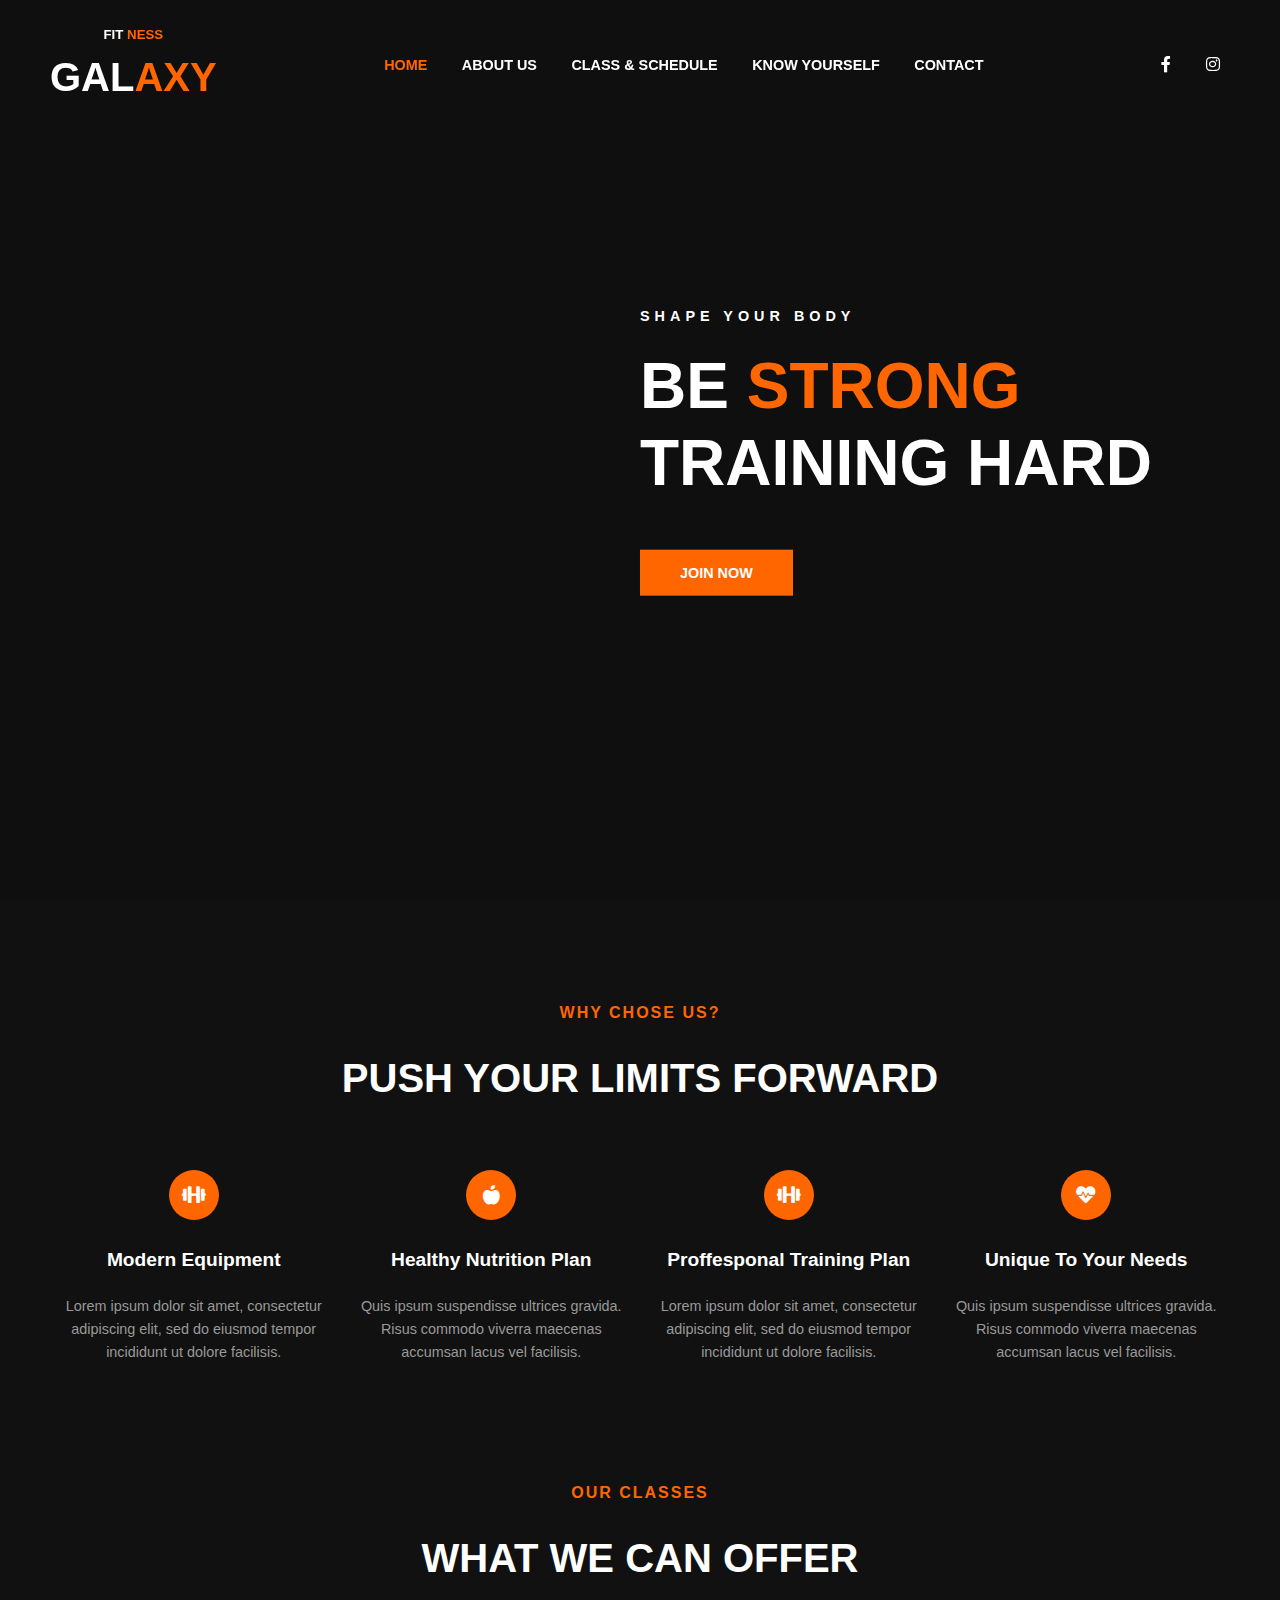
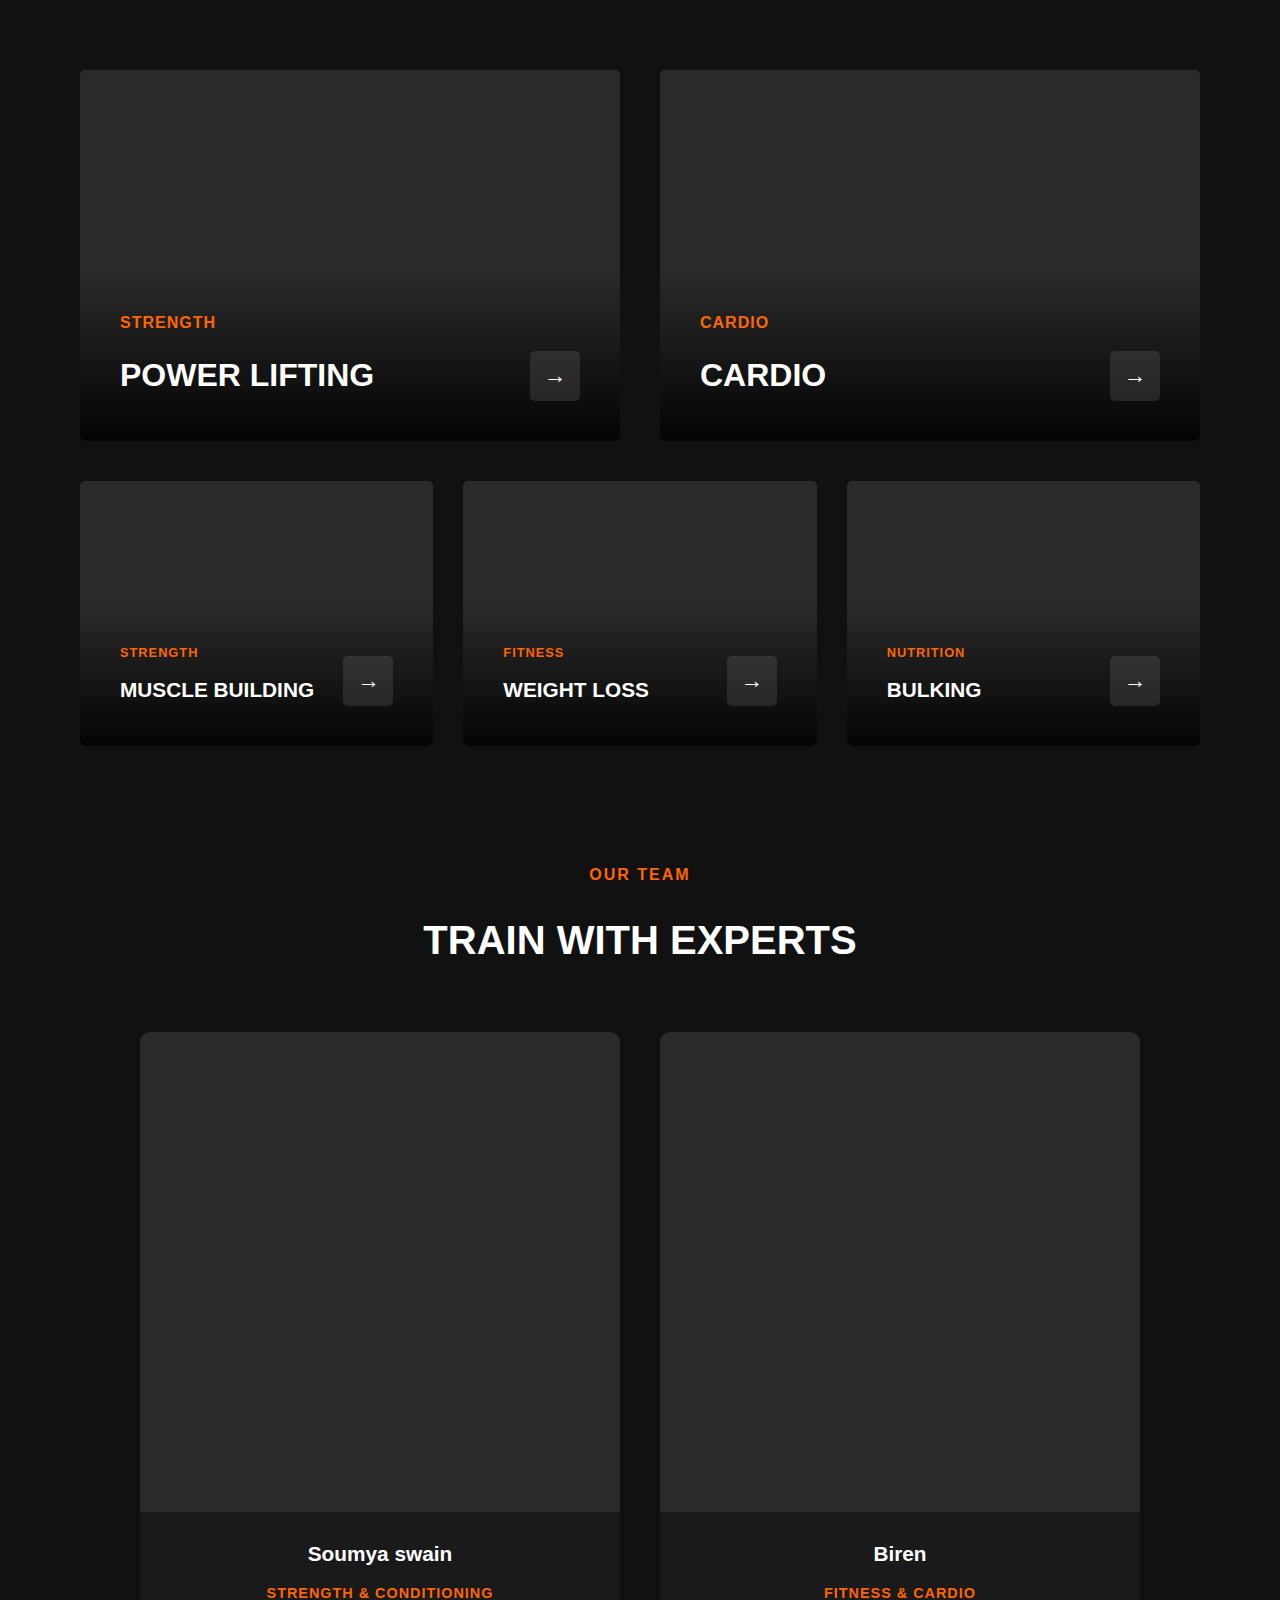
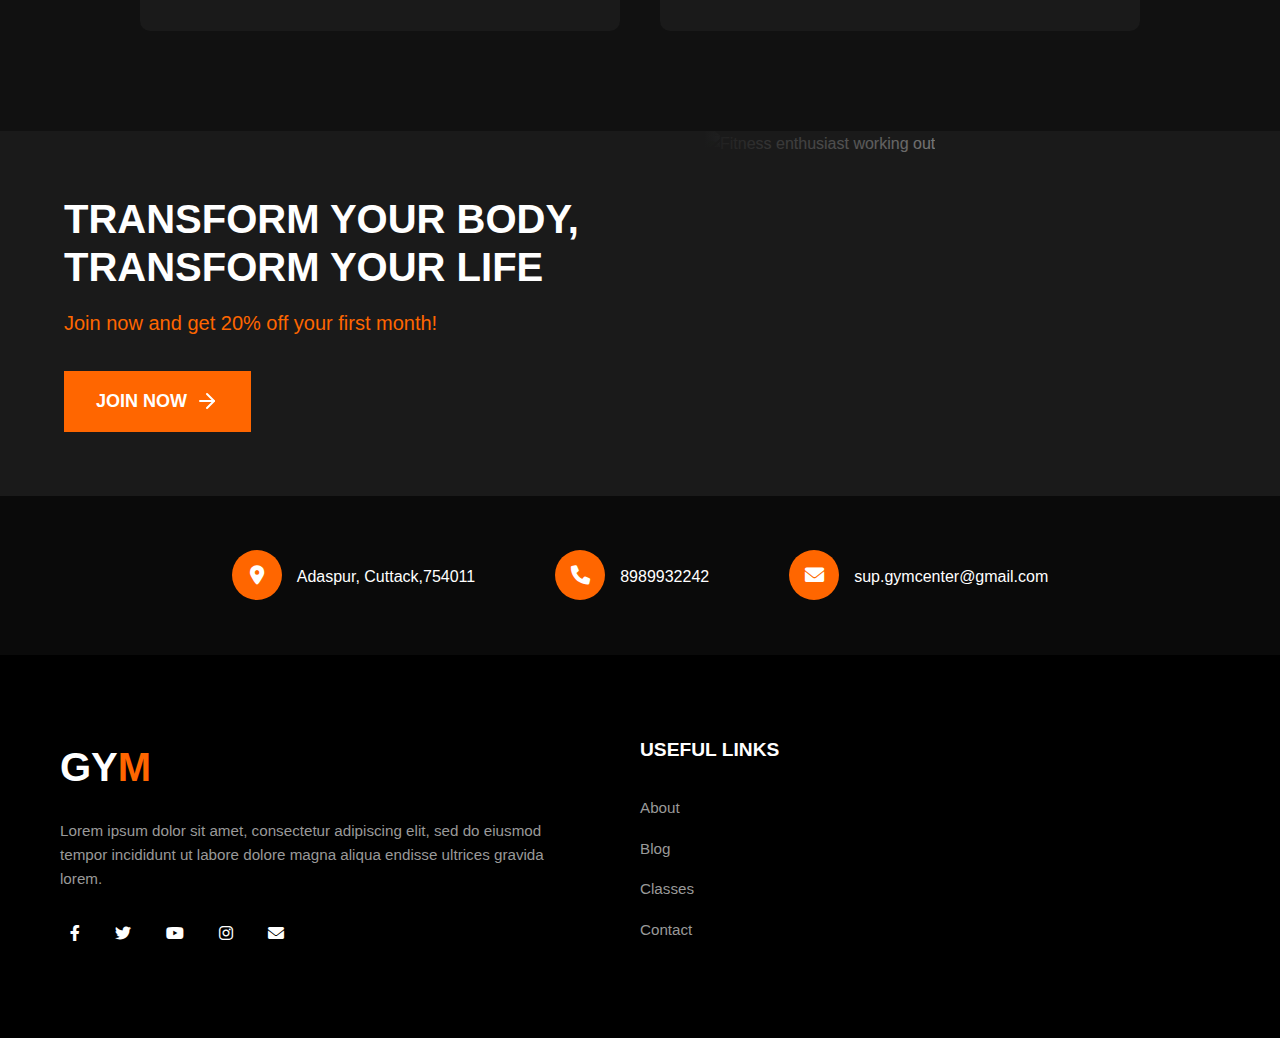
==== index.html @ 1739a52f "initial" ====
<!DOCTYPE html>
<html lang="en">

<head>
    <meta charset="UTF-8">
    <meta name="viewport" content="width=device-width, initial-scale=1.0">
    <title>Fitness Galaxy</title>
    <link rel="stylesheet" href="styles.css">
    <link rel="stylesheet" href="responsive.css">
    <link rel="stylesheet" href="https://cdnjs.cloudflare.com/ajax/libs/font-awesome/6.0.0/css/all.min.css">
</head>

<body>

    <nav class="navbar">
        <div class="logo">
            <h5 style="text-align: center;">FIT <span>NESS</span></h5>
            <h1>GAL<span>AXY</span></h1>
        </div>
        <div class="nav-links">
            <a href="./" class="active">HOME</a>
            <a href="./about.html">ABOUT US</a>
            <a href="./classes.html">
                CLASS & SCHEDULE</a>
            <a href="./know_yourself.html">KNOW YOURSELF</a>
            <a href="./contact.html">CONTACT</a>
        </div>
        <div class="social-links">
            <a href="#"><i class="fab fa-facebook-f"></i></a>
            <!-- <a href="#"><i class="fab fa-twitter"></i></a>
            <a href="#"><i class="fab fa-youtube"></i></a> -->
            <a href="#"><i class="fab fa-instagram"></i></a>
        </div>
        <div class="menu-btn">
            <i class="fas fa-bars"></i>
        </div>
    </nav>

    <div class="hero-slider">
        <div class="slide">
            <div class="slide-image" style="background-image: url('./images/hero-1.jpg')"></div>
            <div class="content">
                <h2>SHAPE YOUR BODY</h2>
                <h1>BE <span>STRONG</span></h1>
                <h1>TRAINING HARD</h1>
                <button class="cta-btn" style="margin-top:3rem ;"> <a href="contact.html"
                        style="text-decoration: none;color: white;">JOIN
                        NOW</a></button>
            </div>
        </div>
        <div class="slide">
            <div class="slide-image" style="background-image: url('./images/hero-2.jpg')"></div>
            <div class="content">
                <h2>SHAPE YOUR BODY</h2>
                <h1>BE <span>STRONG</span></h1>
                <h1>TRAINING HARD</h1>
                <button class="cta-btn" style="margin-top:3rem ;"> <a href="contact.html"
                        style="text-decoration: none;color: white;">JOIN
                        NOW</a></button>
            </div>
        </div>
        <!-- <button class="slider-btn prev"><i class="fas fa-chevron-left"></i></button>
        <button class="slider-btn next"><i class="fas fa-chevron-right"></i></button> -->
    </div>


    <section class="features">
        <div class="container">
            <h3>WHY CHOSE US?</h3>
            <h2>PUSH YOUR LIMITS FORWARD</h2>

            <div class="features-grid">
                <div class="feature-item">
                    <div class="icon-circle">
                        <i class="fas fa-dumbbell"></i>
                    </div>
                    <h4>Modern equipment</h4>
                    <p>Lorem ipsum dolor sit amet, consectetur adipiscing elit, sed do eiusmod tempor incididunt ut
                        dolore facilisis.</p>
                </div>

                <div class="feature-item">
                    <div class="icon-circle">
                        <i class="fas fa-apple-alt"></i>
                    </div>
                    <h4>Healthy nutrition plan</h4>
                    <p>Quis ipsum suspendisse ultrices gravida. Risus commodo viverra maecenas accumsan lacus vel
                        facilisis.</p>
                </div>

                <div class="feature-item">
                    <div class="icon-circle">
                        <i class="fas fa-dumbbell"></i>
                    </div>
                    <h4>Proffesponal training plan</h4>
                    <p>Lorem ipsum dolor sit amet, consectetur adipiscing elit, sed do eiusmod tempor incididunt ut
                        dolore facilisis.</p>
                </div>

                <div class="feature-item">
                    <div class="icon-circle">
                        <i class="fas fa-heartbeat"></i>
                    </div>
                    <h4>Unique to your needs</h4>
                    <p>Quis ipsum suspendisse ultrices gravida. Risus commodo viverra maecenas accumsan lacus vel
                        facilisis.</p>
                </div>
            </div>
        </div>
    </section>

    <section class="services">
        <div class="container">
            <h3>OUR CLASSES</h3>
            <h2>WHAT WE CAN OFFER</h2>

            <div class="services-wrapper">
                <!-- Top Row -->
                <div class="top-row">
                    <div class="service-card">
                        <div class="image-placeholder-service service_img1"></div>
                        <div class="card-content">
                            <span class="category">STRENGTH</span>
                            <h4>Power Lifting</h4>
                            <button class="arrow-btn">→</button>
                        </div>
                    </div>

                    <div class="service-card">
                        <div class="image-placeholder-service service_img2"></div>
                        <div class="card-content">
                            <span class="category">CARDIO</span>
                            <h4>Cardio</h4>
                            <button class="arrow-btn">→</button>
                        </div>
                    </div>
                </div>

                <!-- Bottom Row -->
                <div class="bottom-row">
                    <div class="service-card">
                        <div class="image-placeholder-service service_img3"></div>
                        <div class="card-content">
                            <span class="category">STRENGTH</span>
                            <h4>Muscle Building</h4>
                            <button class="arrow-btn">→</button>
                        </div>
                    </div>

                    <div class="service-card">
                        <div class="image-placeholder-service service_img4"></div>
                        <div class="card-content">
                            <span class="category">FITNESS</span>
                            <h4>Weight Loss</h4>
                            <button class="arrow-btn">→</button>
                        </div>
                    </div>

                    <div class="service-card">
                        <div class="image-placeholder-service service_img5"></div>
                        <div class="card-content">
                            <span class="category">NUTRITION</span>
                            <h4>Bulking</h4>
                            <button class="arrow-btn">→</button>
                        </div>
                    </div>
                </div>
            </div>
        </div>
    </section>

    <!-- Add this section after the services section -->
    <section class="trainers">
        <div class="container">
            <div class="section-header">
                <h3>OUR TEAM</h3>
                <h2>TRAIN WITH EXPERTS</h2>
            </div>

            <div class="trainers-grid">
                <div class="trainer-card">
                    <div class="trainer-image">
                        <div class="image-placeholder-trainer trainer-img1"></div>
                        <div class="trainer-overlay">
                            <div class="social-links">
                                <a href="#"><i class="fab fa-instagram"></i></a>
                                <a href="#"><i class="fab fa-facebook"></i></a>
                            </div>
                        </div>
                    </div>
                    <div class="trainer-info">
                        <h4 style="font-size: 1.3rem;">Soumya swain</h4>
                        <span class="specialty">Strength & Conditioning</span>
                    </div>
                </div>

                <div class="trainer-card">
                    <div class="trainer-image">
                        <div class="image-placeholder-trainer trainer-img2"></div>
                        <div class="trainer-overlay">
                            <div class="social-links">
                                <a href="#"><i class="fab fa-instagram"></i></a>
                                <a href="#"><i class="fab fa-facebook"></i></a>
                            </div>
                        </div>
                    </div>
                    <div class="trainer-info">
                        <h4 style="font-size: 1.3rem;">Biren</h4>
                        <span class="specialty">Fitness & Cardio</span>
                    </div>
                </div>
            </div>
        </div>
    </section>

    <section class="gym-join-banner">
        <div class="gym-join-content">
            <h2>TRANSFORM YOUR BODY, TRANSFORM YOUR LIFE</h2>
            <p>Join now and get 20% off your first month!</p>
            <a href="#" class="gym-join-btn">
                JOIN NOW
                <svg xmlns="http://www.w3.org/2000/svg" viewBox="0 0 24 24" fill="none" stroke="currentColor"
                    stroke-width="2" stroke-linecap="round" stroke-linejoin="round">
                    <line x1="5" y1="12" x2="19" y2="12"></line>
                    <polyline points="12 5 19 12 12 19"></polyline>
                </svg>
            </a>
        </div>
        <div class="gym-join-image">
            <img src="/images/Gym_inside.jpg" alt="Fitness enthusiast working out" id="gymJoinImage">
        </div>
    </section>

    <footer id="footer-section"></footer>

    <script src="script.js"></script>
</body>

</html>
---- styles.css ----
:root {
    --primary-color: #ff6600;
    --dark-color: #111111;
    --light-color: #ffffff;
}

* {
    margin: 0;
    padding: 0;
    box-sizing: border-box;
    font-family: 'Arial', sans-serif;
}

body {
    background-color: var(--dark-color);
    color: var(--light-color);

}

html,
body {
    overflow-x: hidden;
    margin: 0;
    padding: 0;
    width: 100%;
}


/* Navbar Styles */
.navbar {
    position: fixed;
    top: 0;
    width: 100%;
    display: flex;
    justify-content: space-between;
    align-items: center;
    padding: 0px 50px;
    background-color: transparent;
    z-index: 1000;
    transition: background-color 0.3s ease;
}

.navbar.scrolled {
    background-color: rgba(0, 0, 0, 0.9);
}


.logo h1 {
    /* margin-top:2rem; */
    font-size: 2.5rem;
    font-weight: 800;
}

.logo h5 {

    margin-top: 1.5rem;

}


.logo span {
    color: var(--primary-color);
}

.nav-links a {
    color: var(--light-color);
    text-decoration: none;
    margin: 0 15px;
    font-size: 0.9rem;
    font-weight: 600;
    transition: color 0.3s ease;
}

.nav-links a:hover,
.nav-links a.active {
    color: var(--primary-color);
}

.social-links a {
    color: var(--light-color);
    margin: 0 10px;
    font-size: 1.2rem;
    transition: color 0.3s ease;
}

.social-links a:hover {
    color: var(--primary-color);
}

.menu-btn {
    display: none;
    font-size: 1.5rem;
    cursor: pointer;
    color: var(--light-color);
}

/* Hero Slider Styles */
.hero-slider {
    height: 100vh;
    position: relative;
    overflow: hidden;
}

.slide {
    position: absolute;
    top: 0;
    left: 0;
    width: 100%;
    height: 100%;
    opacity: 0;
    transition: opacity 1s ease;
    visibility: hidden;
}

.slide.active {
    opacity: 1;
    visibility: visible;
}

.slide-image {
    position: absolute;
    top: 0;
    left: 0;
    width: 100%;
    height: 100%;
    background-size: cover;
    background-position: center;
    background-repeat: no-repeat;
}

.slide-image::after {
    content: '';
    position: absolute;
    top: 0;
    left: 0;
    width: 100%;
    height: 100%;
    background: rgba(0, 0, 0, 0.5);
}

.content {
    position: absolute;
    top: 50%;
    left: 50%;
    transform: translateY(-50%);
    z-index: 1;
}

.content h2 {
    font-size: 0.9rem;
    margin-bottom: 20px;
    letter-spacing: 5px;
}

.content h1 {
    font-size: 4rem;
    font-weight: 800;
    line-height: 1.2;
    /* margin-bottom: 0px; */
}

.content h1 span {
    color: var(--primary-color);
}

.cta-btn {
    padding: 15px 40px;
    background-color: var(--primary-color);
    color: var(--light-color);
    border: none;
    font-size: 0.9rem;
    font-weight: 600;
    cursor: pointer;
    transition: background-color 0.3s ease;
}

.cta-btn:hover {
    background-color: #ff8533;
}

.slider-btn {
    position: absolute;
    top: 50%;
    transform: translateY(-50%);
    background: rgba(255, 255, 255, 0.1);
    color: var(--light-color);
    padding: 20px;
    border: none;
    cursor: pointer;
    font-size: 1.2rem;
    transition: background-color 0.3s ease;
    z-index: 2;
}

.slider-btn:hover {
    background: var(--primary-color);
}

.prev {
    left: 20px;
}

.next {
    right: 20px;
}

/* Responsive Design */


/* Add these styles to your existing CSS */

.features {
    background-color: var(--dark-color);
    padding: 100px 0;
    text-align: center;
}

.container {
    max-width: 1200px;
    margin: 0 auto;
    padding: 0 20px;
}

.features h3 {
    color: var(--primary-color);
    font-size: 1rem;
    text-transform: uppercase;
    margin-bottom: 20px;
    letter-spacing: 2px;
}

.features h2 {
    color: var(--light-color);
    font-size: 2.5rem;
    font-weight: 700;
    margin-bottom: 60px;
    text-transform: uppercase;
}

.features-grid {
    display: grid;
    grid-template-columns: repeat(4, 1fr);
    gap: 30px;
}

.feature-item {
    text-align: center;
}

.icon-circle {
    width: 90px;
    height: 90px;
    background-color: #1a1a1a;
    border-radius: 50%;
    display: flex;
    align-items: center;
    justify-content: center;
    margin: 0 auto 25px;
}

.icon-circle i {
    font-size: 2rem;
    color: var(--primary-color);
}

.feature-item h4 {
    color: var(--light-color);
    font-size: 1.2rem;
    margin-bottom: 20px;
    text-transform: capitalize;
}

.feature-item p {
    color: #999;
    font-size: 0.9rem;
    line-height: 1.6;
}




/* Services Section Styles */
.services {
    background-color: var(--dark-color);
    padding: 1rem 0;
    /* Increased padding */
}

.services h3 {
    color: var(--primary-color);
    font-size: 1rem;
    text-transform: uppercase;
    text-align: center;
    margin-bottom: 20px;
    letter-spacing: 2px;
}

.services h2 {
    color: var(--light-color);
    font-size: 2.5rem;
    font-weight: 700;
    text-align: center;
    margin-bottom: 80px;
    /* Increased margin */
    text-transform: uppercase;
}

.services-wrapper {
    max-width: 1400px;
    margin: 0 auto;
    padding: 0 20px;
}

.top-row {
    display: grid;
    grid-template-columns: repeat(2, 1fr);
    gap: 40px;
    /* Increased gap */
    margin-bottom: 40px;
    /* Increased margin */
}


.bottom-row .card-content {
    gap: 10px;
}

.bottom-row .card-content h4 {
    font-size: 1.3rem;
}

.bottom-row .card-content span {
    font-size: 0.8rem;
}


.bottom-row {
    display: grid;
    grid-template-columns: repeat(3, 1fr);
    gap: 30px;
    /* Increased gap */
}


.service-card {
    position: relative;
    border-radius: 5px;
    overflow: hidden;
    aspect-ratio: 16/12;
    /* Modified aspect ratio to make cards taller */
    background-color: #1a1a1a;
    transition: transform 0.3s ease;
}

/* Top row cards - make them even taller */
.top-row .service-card {
    aspect-ratio: 16/11;
    /* Taller aspect ratio for top cards */
}

.service-card:hover {
    transform: translateY(-10px);
}

.image-placeholder-service {
    position: absolute;
    top: 0;
    left: 0;
    width: 100%;
    height: 100%;
    background-color: #2a2a2a;
}

.service_img1 {
    background-image: url('./images/powerLifting.jpg');
    background-size: cover;
    background-position: center;
}

.service_img2 {
    background-image: url('./images/cardio.jpg');
    background-size: cover;
    background-position: center;
}

.service_img3 {
    background-image: url('./images/mussle.jpg');
    background-size: cover;
    /* Ensures the entire image fits inside */
    /* background-repeat: no-repeat; */
    /* Prevents tiling */
    background-position: center;
    /* Centers the image */
    /* width: 100%; */
    /* Adjust width as needed */
    /* height:12rem; */
}

.service_img4 {
    background-image: url('./images/mussle_building.jpg');
    background-size: cover;
    background-position: center;
}

.service_img5 {
    background-image: url('./images/bulking.jpg');
    background-size: cover;
    background-position: center;
    height: 20rem;
}



.card-content {
    position: absolute;
    bottom: 0;
    left: 0;
    right: 0;
    padding: 40px;
    /* Increased padding */
    background: linear-gradient(to top, rgba(0, 0, 0, 0.9) 0%, rgba(0, 0, 0, 0) 100%);
    display: flex;
    flex-direction: column;
    gap: 15px;
    /* Increased gap */
}

.category {
    color: var(--primary-color);
    font-size: 1rem;
    /* Slightly larger font */
    font-weight: 600;
    text-transform: uppercase;
    letter-spacing: 1px;
}

.card-content h4 {
    color: var(--light-color);
    font-size: 2rem;
    /* Larger font size */
    font-weight: 700;
    margin: 0;
    text-transform: uppercase;
}

.arrow-btn {
    position: absolute;
    right: 40px;
    /* Adjusted position */
    bottom: 40px;
    /* Adjusted position */
    width: 50px;
    /* Larger button */
    height: 50px;
    /* Larger button */
    border: none;
    border-radius: 5px;
    background-color: rgba(255, 255, 255, 0.1);
    color: var(--light-color);
    font-size: 1.4rem;
    /* Larger arrow */
    cursor: pointer;
    transition: all 0.3s ease;
}

.service-card:hover .arrow-btn {
    background-color: var(--primary-color);
}


/* Trainers Section Styles */
.trainers {
    background-color: var(--dark-color);
    padding: 100px 0;
}

.container {
    max-width: 1200px;
    margin: 0 auto;
    padding: 0 20px;
}

.section-header {
    text-align: center;
    margin-bottom: 60px;
}

.section-header h3 {
    color: var(--primary-color);
    font-size: 1rem;
    text-transform: uppercase;
    margin-bottom: 20px;
    letter-spacing: 2px;
}

.section-header h2 {
    color: var(--light-color);
    font-size: 2.5rem;
    font-weight: 700;
    text-transform: uppercase;
}

.trainers-grid {
    display: grid;
    grid-template-columns: repeat(2, 1fr);
    gap: 40px;
    max-width: 1000px;
    margin: 0 auto;
}

.trainer-card {
    background: #1a1a1a;
    border-radius: 10px;
    overflow: hidden;
    transition: transform 0.3s ease;
}

.trainer-card:hover {
    transform: translateY(-10px);
}

.trainer-image {
    position: relative;
    width: 100%;
    padding-top: 100%;
    /* Square aspect ratio */
    overflow: hidden;
}

.image-placeholder-trainer {
    position: absolute;
    top: 0;
    left: 0;
    width: 100%;
    height: 100%;
    background-color: #2a2a2a;
}

.trainer-img1,
.trainer1 {
    background-image: url('./images/trainer1.jpg');
    background-size: cover;
    /* Ensures the entire image fits inside */
    /* background-repeat: no-repeat; */
    /* Prevents tiling */
    background-position: center;
    height: 33rem;
}

.trainer-img2,
.trainer2 {
    background-image: url('./images/trainer2.jpg');
    background-size: cover;
    /* Ensures the entire image fits inside */
    /* background-repeat: no-repeat; */
    /* Prevents tiling */
    background-position: center;
    height: 50rem;
}

.trainer-overlay {
    position: absolute;
    inset: 0;
    background: linear-gradient(to top, rgba(255, 102, 0, 0.8) 0%, rgba(255, 102, 0, 0) 100%);
    opacity: 0;
    transition: opacity 0.3s ease;
    display: flex;
    align-items: flex-end;
    justify-content: center;
    padding: 20px;
}

.trainer-card:hover .trainer-overlay {
    opacity: 1;
}

.social-links {
    display: flex;
    gap: 20px;
}

.social-links a {
    color: var(--light-color);
    font-size: 1.5rem;
    transition: transform 0.3s ease;
}

.social-links a:hover {
    transform: translateY(-5px);
}

.trainer-info {
    padding: 25px;
    text-align: center;
}

.trainer-info h4 {
    color: var(--light-color);
    font-size: 1.5rem;
    margin-bottom: 10px;
}

.specialty {
    color: var(--primary-color);
    font-size: 0.9rem;
    font-weight: 600;
    text-transform: uppercase;
    letter-spacing: 1px;
}

/* Responsive Design */






/* Footer Styles */
.footer {
    background-color: #000;
    color: var(--light-color);

}

/* Info Bar */
.info-bar {
    background-color: #0a0a0a;
    padding: 30px 0;
}

.container {
    max-width: 1200px;
    margin: 0 auto;
    padding: 0 20px;
}

.info-items {
    display: flex;
    justify-content: center;
    /* align-items: center; */
    margin-top: 1.5rem;
    gap: 80px;
}

.info-item {
    display: flex;
    align-items: last baseline;
    gap: 15px;
}

.icon-circle {
    width: 50px;
    height: 50px;
    background-color: var(--primary-color);
    border-radius: 50%;
    display: flex;
    align-items: center;
    justify-content: center;
    flex-shrink: 0;
}

.icon-circle i {
    color: var(--light-color);
    font-size: 1.2rem;
}

.info-item p {
    font-size: 1rem;
    line-height: 1.5;
    margin: 0;
    color: #fff;
}

/* Main Footer */
.footer-main {
    padding: 80px 0;
    background-color: #000;
}

.footer-grid {
    display: grid;
    grid-template-columns: 2fr 1fr 1fr;
    gap: 60px;
    justify-content: center;
}

.footer-column h3 {
    color: var(--light-color);
    font-size: 1.2rem;
    font-weight: 600;
    margin-bottom: 30px;
    text-transform: uppercase;
}

.logo h1 {
    font-size: 2.5rem;
    font-weight: 800;
    margin-bottom: 20px;
}

.logo span {
    color: var(--primary-color);
}

.footer-column p {
    color: #999;
    line-height: 1.6;
    margin-bottom: 30px;
    font-size: 0.95rem;
}

.social-links {
    display: flex;
    gap: 15px;
}

.social-links a {
    color: var(--light-color);
    font-size: 1rem;
    transition: color 0.3s ease;
}

.social-links a:hover {
    color: var(--primary-color);
}

.footer-links {
    list-style: none;
    padding: 0;
    margin: 0;
}

.footer-links li {
    margin-bottom: 15px;
}

.footer-links a {
    color: #999;
    text-decoration: none;
    transition: color 0.3s ease;
    font-size: 0.95rem;
}

.footer-links a:hover {
    color: var(--primary-color);
}





/* ____________________________________________ABOUT PAGE______________________________ */

/* About Hero Section */
.about-hero {
    position: relative;
    height: 400px;
    width: 100%;
    overflow: hidden;
    display: flex;
    align-items: center;
    justify-content: center;
}

.hero-image {
    position: absolute;
    top: 0;
    left: 0;
    width: 100%;
    height: 100%;
    background-image: url('./images/hero-2.jpg');
    background-size: cover;
    background-position: center;
    background-repeat: no-repeat;
}

.overlay {
    position: absolute;
    top: 0;
    left: 0;
    width: 100%;
    height: 100%;
    background: rgba(0, 0, 0, 0.6);
}

.hero-content {
    position: relative;
    z-index: 2;
    text-align: center;
    color: var(--light-color);
}

.hero-content h1 {
    font-size: 3.5rem;
    font-weight: 700;
    margin-bottom: 20px;
    text-transform: uppercase;
    letter-spacing: 2px;
}

.breadcrumb {
    display: flex;
    align-items: center;
    justify-content: center;
    gap: 10px;
    font-size: 1rem;
}

.breadcrumb a {
    color: var(--light-color);
    text-decoration: none;
    transition: color 0.3s ease;
}

.breadcrumb a:hover {
    color: var(--primary-color);
}

.breadcrumb .separator {
    color: var(--primary-color);
}

.breadcrumb .current {
    color: var(--primary-color);
}



/* Our Story Section */
.our-story {
    padding: 100px 0;
    background-color: var(--dark-color);
}

.container {
    max-width: 1200px;
    margin: 0 auto;
    padding: 0 20px;
}

.section-header {
    text-align: center;
    margin-bottom: 60px;
}

.section-header h3 {
    color: var(--primary-color);
    font-size: 1rem;
    text-transform: uppercase;
    margin-bottom: 20px;
    letter-spacing: 2px;
}

.section-header h2 {
    color: var(--light-color);
    font-size: 2.5rem;
    font-weight: 700;
    text-transform: uppercase;
}

.story-content {
    display: grid;
    grid-template-columns: 1fr 1fr;
    gap: 60px;
    align-items: center;
}

.story-image {
    position: relative;
}

.story-img {
    width: 100%;
    height: auto;
    border-radius: 10px;
    display: block;
}

.experience-badge {
    position: absolute;
    top: -30px;
    right: -30px;
    width: 130px;
    height: 130px;
    background-color: var(--primary-color);
    border-radius: 50%;
    display: flex;
    flex-direction: column;
    align-items: center;
    justify-content: center;
    color: var(--light-color);
    text-align: center;
    box-shadow: 0 4px 10px rgba(0, 0, 0, 0.3);
}

.experience-badge .years {
    font-size: 2.2rem;
    font-weight: 700;
    line-height: 1;
}

.experience-badge .text {
    font-size: 0.8rem;
    margin-top: 5px;
}

.story-text {
    color: var(--light-color);
}

.story-text .highlight {
    font-size: 1.2rem;
    color: var(--primary-color);
    margin-bottom: 30px;
    font-weight: 500;
}

.story-text p {
    margin-bottom: 20px;
    line-height: 1.8;
    color: #999;
}

.achievements {
    display: grid;
    grid-template-columns: repeat(3, 1fr);
    gap: 30px;
    margin-top: 40px;
}

.achievement-item {
    text-align: center;
}

.achievement-item .number {
    display: block;
    font-size: 2.5rem;
    font-weight: 700;
    color: var(--primary-color);
    margin-bottom: 10px;
}

.achievement-item .label {
    color: var(--light-color);
    font-size: 0.9rem;
}

.meet-team {
    padding: 100px 0;
    background-color: #111;
}

.container {
    max-width: 1400px;
    margin: 0 auto;
    padding: 0 20px;
}

.section-header {
    text-align: center;
    margin-bottom: 60px;
}

.section-header h3 {
    color: var(--primary-color);
    font-size: 1rem;
    text-transform: uppercase;
    margin-bottom: 20px;
    letter-spacing: 2px;
}

.section-header h2 {
    color: var(--light-color);
    font-size: 2.5rem;
    font-weight: 700;
    text-transform: uppercase;
}

.team-grid {
    display: flex;
    flex-direction: column;
    gap: 20px;
}

.row {
    display: flex;
    gap: 20px;
    height: 400px;
}

.team-member {
    position: relative;
    overflow: hidden;
    border-radius: 10px;
    flex: 1;
}

.team-member.large {
    flex: 1;
}

.column-small {
    display: flex;
    flex-direction: column;
    gap: 20px;
    flex: 1;
}

.column-large {
    display: flex;
    gap: 20px;
    flex: 1;
}

.member-image {
    position: relative;
    width: 100%;
    height: 100%;
}

.member-img {
    width: 100%;
    height: 100%;
    object-fit: cover;
}

.member-overlay {
    position: absolute;
    inset: 0;
    background: linear-gradient(to top, rgba(0, 0, 0, 0.8) 0%, rgba(0, 0, 0, 0) 100%);
    opacity: 0;
    transition: all 0.3s ease;
    display: flex;
    align-items: flex-end;
    padding: 30px;
}

/* .team-member:hover .member-overlay {
    opacity: 1;
} */

.member-overlay h4 {
    color: var(--light-color);
    font-size: 1.5rem;
    font-weight: 600;
    transform: translateY(20px);
    transition: transform 0.3s ease;
}

.team-member:hover .member-overlay h4 {
    transform: translateY(0);
}


.testimonials {
    padding: 100px 0;
    background-color: #111;
}

.container {
    max-width: 1200px;
    margin: 0 auto;
    padding: 0 20px;
}

.section-header {
    text-align: center;
    margin-bottom: 60px;
}

.section-header h3 {
    color: var(--primary-color);
    font-size: 1rem;
    text-transform: uppercase;
    margin-bottom: 20px;
    letter-spacing: 2px;
}

.section-header h2 {
    color: var(--light-color);
    font-size: 2.5rem;
    font-weight: 700;
    text-transform: uppercase;
}

.testimonial-slider {
    position: relative;
    overflow: hidden;
    padding: 20px 0;
}

.testimonial-track {
    display: flex;
    transition: transform 0.5s ease;
}

.testimonial-slide {
    flex: 0 0 100%;
    padding: 0 20px;
}

.testimonial-content {
    background-color: #1a1a1a;
    border-radius: 10px;
    padding: 40px;
    text-align: center;
    box-shadow: 0 5px 15px rgba(0, 0, 0, 0.1);
}

.testimonial-content p {
    color: #f0f0f0;
    font-size: 1.1rem;
    line-height: 1.6;
    margin-bottom: 30px;
    font-style: italic;
}

.testimonial-author {
    display: flex;
    align-items: center;
    justify-content: center;
}

.author-img {
    width: 60px;
    height: 60px;
    border-radius: 50%;
    object-fit: cover;
    margin-right: 15px;
}

.author-info h4 {
    color: var(--light-color);
    font-size: 1.1rem;
    margin-bottom: 5px;
}

.author-info span {
    color: var(--primary-color);
    font-size: 0.9rem;
}

.slider-btn {
    position: absolute;
    top: 50%;
    transform: translateY(-50%);
    background: rgba(255, 255, 255, 0.1);
    color: var(--light-color);
    border: none;
    width: 50px;
    height: 50px;
    border-radius: 50%;
    font-size: 1.2rem;
    cursor: pointer;
    transition: background-color 0.3s ease;
    display: flex;
    align-items: center;
    justify-content: center;
}

.slider-btn:hover {
    background-color: var(--primary-color);
}

.prev {
    left: 10px;
}

.next {
    right: 10px;
}



.star-rating {
    font-size: 1.5rem;
    color: #ffd700;
    margin-bottom: 15px;
}

.star {
    display: inline-block;
    transition: color 0.2s ease;
}

.star.inactive {
    color: #ccc;
}




/* ........................contact page................................................ */
.gym-contact-section {
    background-color: #1E1E1E;
    padding: 80px 0;
}

.gym-contact-wrapper {
    max-width: 1200px;
    margin: 0 auto;
    padding: 0 20px;
    display: grid;
    grid-template-columns: 1fr 1fr;
    gap: 60px;
}

.gym-contact-subtitle {
    color: #FF6600;
    font-size: 18px;
    font-weight: 600;
    display: block;
    margin-bottom: 20px;
}

.gym-contact-title {
    color: #fff;
    font-size: 48px;
    font-weight: 800;
    margin-bottom: 50px;
    line-height: 1;
    text-transform: uppercase;
}

.gym-contact-details {
    display: flex;
    flex-direction: column;
    gap: 30px;
}

.gym-contact-item {
    display: flex;
    align-items: center;
    gap: 20px;
}

.gym-icon-circle {
    width: 60px;
    height: 60px;
    background-color: #2A2A2A;
    border-radius: 50%;
    display: flex;
    align-items: center;
    justify-content: center;
}

.gym-icon-circle i {
    color: #FF6600;
    font-size: 20px;
}

.gym-contact-item p {
    color: #fff;
    font-size: 16px;
    line-height: 1.5;
}

/* Form Styles */
.gym-contact-form {
    display: flex;
    flex-direction: column;
    gap: 20px;
}

.gym-form-input,
.gym-form-textarea {
    width: 100%;
    padding: 15px;
    background-color: #2A2A2A;
    border: none;
    color: #fff;
    font-size: 16px;
}

.gym-form-textarea {
    height: 150px;
    resize: vertical;
}

.gym-form-input::placeholder,
.gym-form-textarea::placeholder {
    color: #888;
}

.gym-submit-btn {
    width: 100%;
    padding: 15px;
    background-color: #FF6600;
    color: #fff;
    border: none;
    font-size: 16px;
    font-weight: 600;
    cursor: pointer;
    transition: background-color 0.3s ease;
}

.gym-submit-btn:hover {
    background-color: #FF7733;
}



/* __________________________________________CLASS SECTION___________________________ */
/* Base Styles */
/* Base Styles */
:root {
    --primary-color: #FF6600;
    --dark-bg: #1E1E1E;
    --darker-bg: #171717;
    --light-text: #ffffff;
    --gray-text: #888888;
}

/* Hero Section */
.gym-classes-hero {
    height: 60vh;
    background: linear-gradient(rgba(0, 0, 0, 0.7), rgba(0, 0, 0, 0.7)), url('/placeholder.svg');
    background-size: cover;
    background-position: center;
    display: flex;
    align-items: center;
    justify-content: center;
    text-align: center;
    color: var(--light-text);
}

.gym-hero-content h1 {
    font-size: 4rem;
    font-weight: 800;
    margin-bottom: 20px;
    text-transform: uppercase;
}

.gym-hero-content p {
    font-size: 1.5rem;
    opacity: 0.9;
}

/* Container */
.gym-container {
    max-width: 1200px;
    margin: 0 auto;
    padding: 0 20px;
}

/* Section Headers */
.gym-section-header {
    text-align: center;
    margin-bottom: 60px;
}

.gym-subtitle {
    color: var(--primary-color);
    font-size: 1rem;
    font-weight: 600;
    display: block;
    margin-bottom: 15px;
}

.gym-section-header h2 {
    color: var(--light-text);
    font-size: 2.5rem;
    font-weight: 800;
    text-transform: uppercase;
}

/* Classes Section */
.gym-classes-section {
    background-color: var(--dark-bg);
    padding: 100px 0;
}

.gym-classes-grid {
    display: grid;
    grid-template-columns: repeat(auto-fit, minmax(300px, 1fr));
    gap: 30px;
}

.gym-class-card {
    background: var(--darker-bg);
    border-radius: 10px;
    overflow: hidden;
    transition: transform 0.3s ease;
}

.gym-class-card:hover {
    transform: translateY(-10px);
}

.gym-class-image {
    position: relative;
    height: 250px;
}

.gym-class-image img {
    width: 100%;
    height: 100%;
    object-fit: cover;
}

.gym-class-overlay {
    position: absolute;
    top: 20px;
    left: 20px;
    background: var(--primary-color);
    padding: 8px 15px;
    border-radius: 5px;
}

.gym-class-category {
    color: var(--light-text);
    font-size: 0.9rem;
    font-weight: 600;
}

.gym-class-content {
    padding: 30px;
}

.gym-class-content h3 {
    color: var(--light-text);
    font-size: 1.5rem;
    margin-bottom: 15px;
}

.gym-class-content p {
    color: var(--gray-text);
    margin-bottom: 20px;
    line-height: 1.6;
}

.gym-class-btn {
    color: var(--primary-color);
    text-decoration: none;
    font-weight: 600;
    transition: color 0.3s ease;
}

.gym-class-btn:hover {
    color: var(--light-text);
}

/* Personal Training Section */
.gym-personal-training {
    background: linear-gradient(rgba(0, 0, 0, 0.9), rgba(0, 0, 0, 0.9)), url('/placeholder.svg');
    background-size: cover;
    background-position: center;
    padding: 100px 0;
    color: var(--light-text);
}

.gym-personal-content {
    max-width: 600px;
}

.gym-personal-content h2 {
    font-size: 2.5rem;
    font-weight: 800;
    margin-bottom: 30px;
    text-transform: uppercase;
}

.gym-personal-content p {
    color: var(--gray-text);
    margin-bottom: 30px;
    line-height: 1.6;
}

.gym-cta-btn {
    display: inline-block;
    padding: 15px 30px;
    background: var(--primary-color);
    color: var(--light-text);
    text-decoration: none;
    font-weight: 600;
    border-radius: 5px;
    transition: background-color 0.3s ease;
}

.gym-cta-btn:hover {
    background-color: #ff8533;
}

/* Schedule Section */
.gym-schedule-section {
    background-color: var(--darker-bg);
    padding: 100px 0;
}

.gym-schedule-table {
    background: var(--dark-bg);
    overflow: hidden;
    box-shadow: 0 4px 6px rgba(0, 0, 0, 0.1);
}

.gym-schedule-header,
.gym-schedule-row {
    display: grid;
    grid-template-columns: 150px repeat(7, 1fr);
    text-align: center;
}

.gym-schedule-header {
    background: var(--primary-color);
    color: var(--light-text);
    font-weight: 700;
    text-transform: uppercase;
    letter-spacing: 0.5px;
}

.gym-schedule-header>div {
    padding: 25px 15px;
    font-size: 1.1rem;
}

.gym-schedule-row {
    color: var(--light-text);
    border-bottom: 1px solid rgba(255, 255, 255, 0.05);
}

.gym-schedule-row>div {
    padding: 30px 15px;
    display: flex;
    flex-direction: column;
    align-items: center;
    justify-content: center;
    gap: 8px;
}

.gym-schedule-row>div:first-child {
    color: var(--primary-color);
    font-weight: 600;
    font-size: 1rem;
}

/* Class type styles */
.gym-class-power,
.gym-class-cardio,
.gym-class-muscle,
.gym-class-weight,
.gym-class-yoga {
    position: relative;
    background: rgba(0, 0, 0, 0.3);
}

.gym-class-power::before,
.gym-class-cardio::before,
.gym-class-muscle::before,
.gym-class-weight::before,
.gym-class-yoga::before {
    content: attr(data-class);
    display: block;
    font-size: 1.2rem;
    font-weight: 700;
    text-transform: uppercase;
    letter-spacing: 1px;
    margin-bottom: 5px;
}

.gym-class-power::after,
.gym-class-cardio::after,
.gym-class-muscle::after,
.gym-class-weight::after,
.gym-class-yoga::after {
    content: attr(data-trainer);
    display: block;
    font-size: 0.85rem;
    color: rgba(255, 255, 255, 0.6);
}

/* Break styling */
.gym-schedule-break {
    background: rgba(0, 0, 0, 0.2);
    font-style: italic;
}

.gym-schedule-break>div {
    grid-column: 1 / -1;
    padding: 15px;
    text-transform: uppercase;
    font-weight: 600;
    color: rgba(255, 255, 255, 0.5);
}



/* Customizable Classes Section */
.gym-custom-classes {
    background: linear-gradient(rgba(0, 0, 0, 0.8), rgba(0, 0, 0, 0.8)), url('/placeholder.svg');
    background-size: cover;
    background-position: center;
    padding: 100px 0;
    color: var(--light-text);
}

.gym-custom-content {
    max-width: 800px;
    margin: 0 auto;
    text-align: center;
}

.gym-custom-content h2 {
    font-size: 2.5rem;
    font-weight: 800;
    margin-bottom: 30px;
    text-transform: uppercase;
}

.gym-custom-content p {
    color: var(--gray-text);
    margin-bottom: 30px;
    line-height: 1.6;
}

.gym-custom-features {
    list-style-type: none;
    padding: 0;
    margin-bottom: 30px;
    display: grid;
    grid-template-columns: repeat(auto-fit, minmax(200px, 1fr));
    gap: 20px;
}

.gym-custom-features li {
    display: flex;
    align-items: center;
    justify-content: center;
    background: rgba(255, 255, 255, 0.1);
    padding: 15px;
    border-radius: 5px;
}

.gym-custom-features i {
    color: var(--primary-color);
    margin-right: 10px;
}


/* __________________________________KNOW YOURSELF__________________________________ */

/* Base Styles */
:root {
    --primary-color: #FF6600;
    --dark-bg: #1E1E1E;
    --darker-bg: #171717;
    --light-text: #ffffff;
    --gray-text: #888888;
    --success-color: #4CAF50;
    --warning-color: #FFC107;
    --danger-color: #f44336;
}

body {
    margin: 0;
    padding: 0;
    font-family: -apple-system, BlinkMacSystemFont, "Segoe UI", Roboto, "Helvetica Neue", Arial, sans-serif;
    background-color: var(--dark-bg);
    color: var(--light-text);
    line-height: 1.6;
}

.gym-container {
    max-width: 1200px;
    margin: 0 auto;
    padding: 0 20px;
}

/* Hero Section */
.gym-hero {
    height: 40vh;
    background: linear-gradient(rgba(0, 0, 0, 0.7), rgba(0, 0, 0, 0.7)), url('/placeholder.svg');
    background-size: cover;
    background-position: center;
    display: flex;
    align-items: center;
    justify-content: center;
    text-align: center;
}

.gym-hero-content h1 {
    font-size: 3.5rem;
    font-weight: 800;
    margin-bottom: 20px;
    text-transform: uppercase;
}

.gym-hero-content p {
    font-size: 1.2rem;
    opacity: 0.9;
}

/* BMI Calculator Section */
.gym-bmi-section {
    padding: 80px 0;
}

.gym-bmi-grid {
    display: grid;
    grid-template-columns: 1fr 1fr;
    gap: 40px;
    margin-bottom: 60px;
}

/* Calculator Card */
.gym-bmi-calculator {
    background: var(--darker-bg);
    padding: 40px;
}

.gym-bmi-calculator h2 {
    color: var(--primary-color);
    font-size: 2rem;
    margin-bottom: 20px;
}

.gym-bmi-form {
    margin-top: 30px;
}

.gym-input-group {
    margin-bottom: 20px;
}

.gym-input-group label {
    display: block;
    margin-bottom: 10px;
    font-weight: 600;
    color: var(--light-text);
}

.gym-input-group input {
    width: 100%;
    padding: 15px;
    background: rgba(255, 255, 255, 0.1);
    border: none;
    color: var(--light-text);
    font-size: 1rem;
}

.gym-calculate-btn {
    width: 100%;
    padding: 15px;
    background: var(--primary-color);
    color: var(--light-text);
    border: none;
    font-size: 1rem;
    font-weight: 600;
    cursor: pointer;
    display: flex;
    align-items: center;
    justify-content: center;
    gap: 10px;
    transition: background-color 0.3s ease;
}

.gym-calculate-btn:hover {
    background: #ff8533;
}

/* BMI Result */
.gym-bmi-result {
    margin-top: 30px;
    text-align: center;
    display: none;
}

.gym-result-circle {
    width: 150px;
    height: 150px;
    border-radius: 50%;
    background: var(--primary-color);
    display: flex;
    flex-direction: column;
    align-items: center;
    justify-content: center;
    margin: 0 auto 20px;
}

.gym-bmi-value {
    font-size: 2.5rem;
    font-weight: 700;
}

.gym-bmi-label {
    font-size: 0.9rem;
    opacity: 0.8;
}

.gym-bmi-message {
    font-size: 1.1rem;
    font-weight: 600;
}

/* BMI Categories */
.gym-bmi-categories {
    background: var(--darker-bg);
    padding: 40px;
}

.gym-bmi-categories h3 {
    color: var(--primary-color);
    font-size: 1.5rem;
    margin-bottom: 30px;
}

.gym-category-list {
    display: grid;
    gap: 20px;
}

.gym-category-item {
    padding: 20px;
    background: rgba(255, 255, 255, 0.05);
}

.category-header {
    display: flex;
    align-items: center;
    gap: 15px;
    margin-bottom: 10px;
}

.category-header i {
    font-size: 1.5rem;
}

.gym-category-item.underweight i {
    color: var(--warning-color);
}

.gym-category-item.normal i {
    color: var(--success-color);
}

.gym-category-item.overweight i {
    color: var(--warning-color);
}

.gym-category-item.obese i {
    color: var(--danger-color);
}

.gym-category-item h4 {
    margin: 0;
    font-size: 1.1rem;
}

.gym-category-item p {
    margin: 0;
    color: var(--gray-text);
}

/* Health Tips */
.gym-health-tips {
    margin-top: 60px;
}

.gym-health-tips h3 {
    color: var(--primary-color);
    font-size: 1.5rem;
    margin-bottom: 30px;
    text-align: center;
}

.gym-tips-grid {
    display: grid;
    grid-template-columns: repeat(3, 1fr);
    gap: 30px;
}

.gym-tip-card {
    background: var(--darker-bg);
    padding: 30px;
    text-align: center;
}

.gym-tip-card i {
    font-size: 2rem;
    color: var(--primary-color);
    margin-bottom: 20px;
}

.gym-tip-card h4 {
    font-size: 1.2rem;
    margin-bottom: 15px;
}

.gym-tip-card p {
    color: var(--gray-text);
    margin-bottom: 20px;
}

.gym-tip-btn {
    color: var(--primary-color);
    text-decoration: none;
    font-weight: 600;
    transition: color 0.3s ease;
}

.gym-tip-btn:hover {
    color: var(--light-text);
}





.gym-join-banner {
    display: flex;
    background-color: #1a1a1a;
    overflow: hidden;
    position: relative;
}

.gym-join-content {
    flex: 1;
    padding: 4rem;
    display: flex;
    flex-direction: column;
    justify-content: center;
    z-index: 1;
}

.gym-join-content h2 {
    font-size: 2.5rem;
    font-weight: 800;
    color: #ffffff;
    margin-bottom: 1rem;
    line-height: 1.2;
    text-transform: uppercase;
}

.gym-join-content p {
    font-size: 1.25rem;
    color: #ff6600;
    margin-bottom: 2rem;
}

.gym-join-btn {
    display: inline-flex;
    align-items: center;
    background-color: #ff6600;
    color: #ffffff;
    padding: 1rem 2rem;
    font-size: 1.125rem;
    font-weight: 600;
    text-transform: uppercase;
    text-decoration: none;
    transition: background-color 0.3s ease;
    max-width: fit-content;
}

.gym-join-btn:hover {
    background-color: #ff8533;
}

.gym-join-btn svg {
    width: 1.5rem;
    height: 1.5rem;
    margin-left: 0.5rem;
    transition: transform 0.3s ease;
}

.gym-join-btn:hover svg {
    transform: translateX(5px);
}

.gym-join-image {
    flex: 1;
    position: relative;
}

.gym-join-image::after {
    content: '';
    position: absolute;
    top: 0;
    left: 0;
    right: 0;
    bottom: 0;
    background: linear-gradient(90deg, #1a1a1a 0%, rgba(26, 26, 26, 0) 100%);
}

.gym-join-image img {
    width: 100%;
    height: 100%;
    object-fit: cover;
}
---- responsive.css ----
@media (max-width: 1024px) {

    /* hero */
    .nav-links {
        display: none;
        position: absolute;
        top: 100%;
        left: 0;
        width: 100%;
        background: rgba(0, 0, 0, 0.9);
        padding: 20px 0;
        flex-direction: column;
        align-items: center;
    }

    .nav-links.active {
        display: flex;
    }

    .nav-links a {
        margin: 10px 0;
    }

    .menu-btn {
        display: block;
    }

    .content h1 {
        font-size: 3rem;
    }


    /* features */
    .features-grid {
        grid-template-columns: repeat(2, 1fr);
        gap: 40px;
    }


    /* services */
    .top-row {
        grid-template-columns: 1fr 1fr;
        gap: 30px;
    }

    .service-card,
    .top-row .service-card {
        aspect-ratio: 17/12;
        /* Consistent aspect ratio on tablet */
    }

    .card-content {
        padding: 30px;
    }

    .card-content span {
        font-size: 0.8rem;
    }

    .card-content h4 {
        font-size: 1.4rem;
    }

    .arrow-btn {
        display: none;
    }

    .bottom-row .card-content span {

        margin-bottom: -1rem;

    }

    .bottom-row .card-content h4 {
        margin-bottom: -1rem;
    }

    .top-row .card-content span {

        margin-bottom: -1rem;

    }

    .top-row .card-content h4 {
        margin-bottom: -1rem;
    }



    /* footer */
    .info-items {

        gap: 1rem;
    }

    .footer-grid {
        grid-template-columns: repeat(2, 1fr);
        gap: 40px;
    }



    /* Members */
    .row {
        height: 300px;
    }

    .member-overlay h4 {
        font-size: 1.2rem;
    }


    /* schedule */

    .gym-schedule-header,
    .gym-schedule-row {
        grid-template-columns: 120px repeat(3, 1fr);
    }

    .gym-schedule-header div:nth-child(n+5),
    .gym-schedule-row div:nth-child(n+5) {
        display: none;
    }

}

@media (max-width: 768px) {

    /* nav & social */
    .navbar {
        padding: 20px;
    }

    .social-links {
        display: none;
    }

    .content h1 {
        font-size: 2.5rem;
    }


    /* features */
    .features {
        padding: 60px 0;
    }

    .features h2 {
        font-size: 2rem;
    }

    .features-grid {
        grid-template-columns: 1fr;
        gap: 40px;
    }



    /* services */
    .services {
        padding: 80px 0;
    }

    .services h2 {
        font-size: 2rem;
        margin-bottom: 60px;
    }

    .card-content span {
        font-size: 0.6rem;
    }

    .card-content h4 {
        font-size: 1rem;
    }


    .card-content {
        padding: 25px;
    }

    .arrow-btn {
        display: none;
    }

    .bottom-row .card-content span {

        margin-bottom: -1rem;


    }

    .bottom-row .card-content h4 {
        margin-bottom: -1rem;
    }

    .top-row .card-content span {

        margin-bottom: -1rem;
        font-size: 0.8rem;

    }

    .top-row .card-content h4 {
        margin-bottom: -1rem;
        font-size: 1.2rem;
    }

    .bottom-row {
        grid-template-columns: repeat(2, 1fr);
    }

    .bottom-row .service-card:nth-child(3) {
        grid-column: span 2;
        justify-self: center;
        width: 100%;
        max-width: 300px;
        /* padding-left: 50%; */
        /* padding-right: 20%; */
        /* justify-self: center; */
        /* width: fit-content;
        height: fit-content; */
    }


    /* trainer */
    .trainers {
        padding: 60px 0;
    }

    .section-header {
        margin-bottom: 40px;
    }

    .section-header h2 {
        font-size: 2rem;
    }


    /* footer */
    .footer-grid {
        grid-template-columns: 1fr;
        gap: 40px;
        text-align: center;
    }

    .social-links {
        justify-content: center;
    }

    .footer-column h3 {
        text-align: center;
    }

    .footer-links {
        text-align: center;
    }





    /* about hero */
    .about-hero {
        height: 300px;
    }

    .hero-content h1 {
        font-size: 2.5rem;
    }

    .breadcrumb {
        font-size: 0.9rem;
    }


    /* meet team */

    .meet-team {
        padding: 60px 0;
    }

    .row {
        flex-direction: column;
        height: auto;
    }

    .column-small,
    .column-large {
        flex-direction: column;
    }

    .team-member {
        height: 300px;
    }

    .section-header h2 {
        font-size: 2rem;
    }

    /* testimonial */
    .testimonials {
        padding: 60px 0;
    }

    .section-header h2 {
        font-size: 2rem;
    }

    .testimonial-content {
        padding: 30px;
    }

    .testimonial-content p {
        font-size: 1rem;
    }

    .slider-btn {
        width: 40px;
        height: 40px;
        font-size: 1rem;
    }


    /* rating star */
    .star-rating {
        font-size: 1.2rem;
    }


    /* contact wrapper */
    .gym-contact-wrapper {
        grid-template-columns: 1fr;
        gap: 40px;
    }

    .gym-contact-title {
        font-size: 36px;
    }

    .gym-contact-section {
        padding: 60px 0;
    }


    /* gym hero */
    .gym-hero-content h1 {
        font-size: 2.5rem;
    }

    .gym-schedule-table {
        overflow-x: auto;
    }

    .gym-schedule-header,
    .gym-schedule-row {
        min-width: 800px;
    }

    .gym-custom-features {
        grid-template-columns: 1fr;
    }


    /* bmi calculator */
    .gym-hero-content h1 {
        font-size: 2.5rem;
    }

    .gym-bmi-calculator,
    .gym-bmi-categories {
        padding: 30px;
    }


    /* gym join banner */
    .gym-join-banner {
        flex-direction: column;
    }

    .gym-join-content {
        padding: 3rem 2rem;
    }

    .gym-join-content h2 {
        font-size: 2rem;
    }

    .gym-join-image {
        height: 300px;
    }

    .gym-join-image::after {
        content: '';
        position: absolute;
        top: 0;
        left: 0;
        right: 0;
        bottom: 0;
        background: linear-gradient(90deg, #1a1a1a 0%, rgba(26, 26, 26, 0) 100%);
    }

    .gym-join-image::after {
        background: linear-gradient(0deg, #1a1a1a 0%, rgba(26, 26, 26, 0) 100%);
    }
}






/* coustom media quries */
@media (max-width: 968px) {
    .gym-bmi-grid {
        grid-template-columns: 1fr;
    }

    .gym-tips-grid {
        grid-template-columns: 1fr;
    }
}

@media (max-width: 1200px) {
    .services-wrapper {
        max-width: 1000px;
    }

    .card-content h4 {
        font-size: 1.8rem;
    }
}



@media (max-width: 700px) {

    .trainers-grid {
        display: flex;
        flex-direction: column;
        justify-content: space-around;
        padding-left: 5rem;
        padding-right: 5rem;
    }



}

@media (max-width:600px) {

    .bottom-row .card-content h4 {
        font-size: 1rem;
    }

    .bottom-row {
        gap: 1rem;
    }

    .top-row {
        gap: 1rem;
    }

    .services-wrapper {
        display: inline;
        gap: 1rem;
    }

}

@media (max-width:851px) {
    .story-img {
        margin-top: -5rem;
    }

    .experience-badge {
        margin-top: -5rem;
    }
}

@media (max-width:800px) {

    .story-content {
        display: flex;
        justify-content: center;
        flex-direction: column;
    }

    .experience-badge {
        margin-top: 4rem;
        margin-right: 3rem;
        width: 115px;
        height: 115px;
    }

    .story-img {
        padding-left: 10%;
        padding-right: 10%;
        margin-top: 5rem;
    }

}
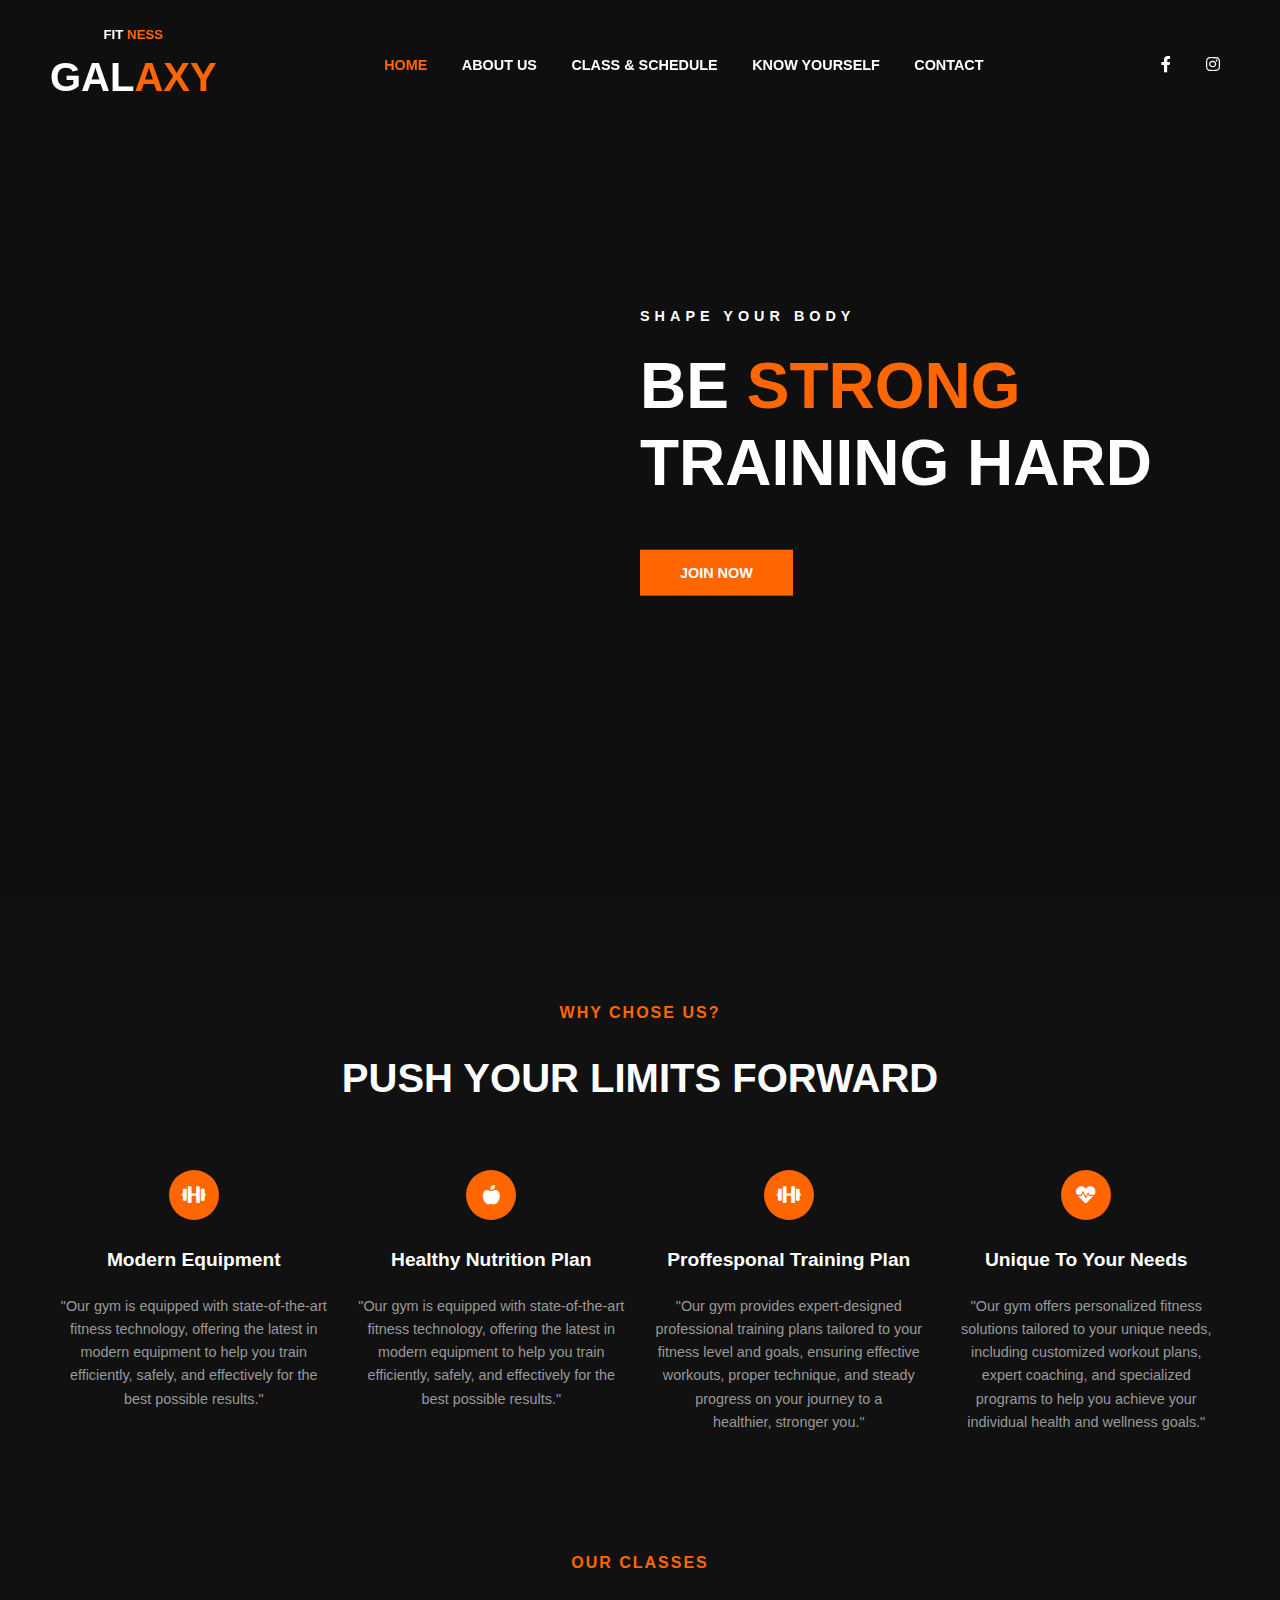
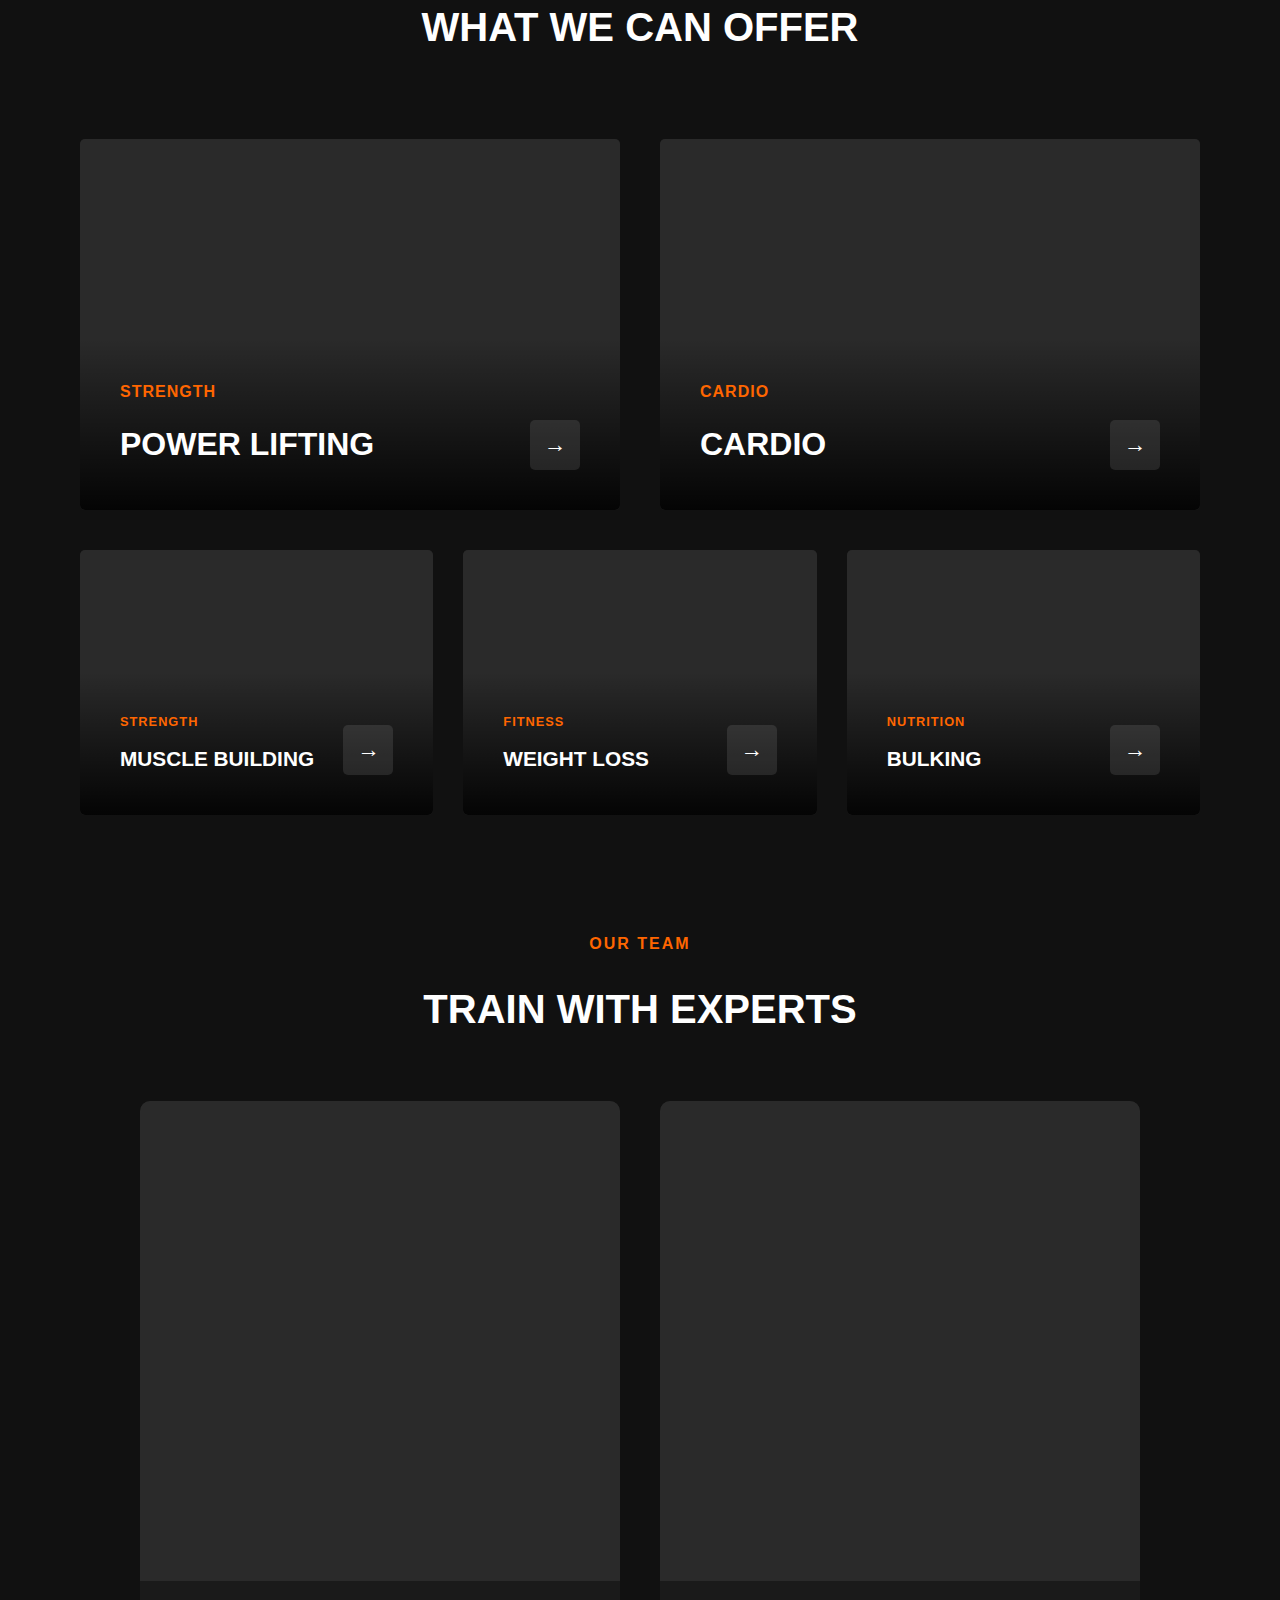
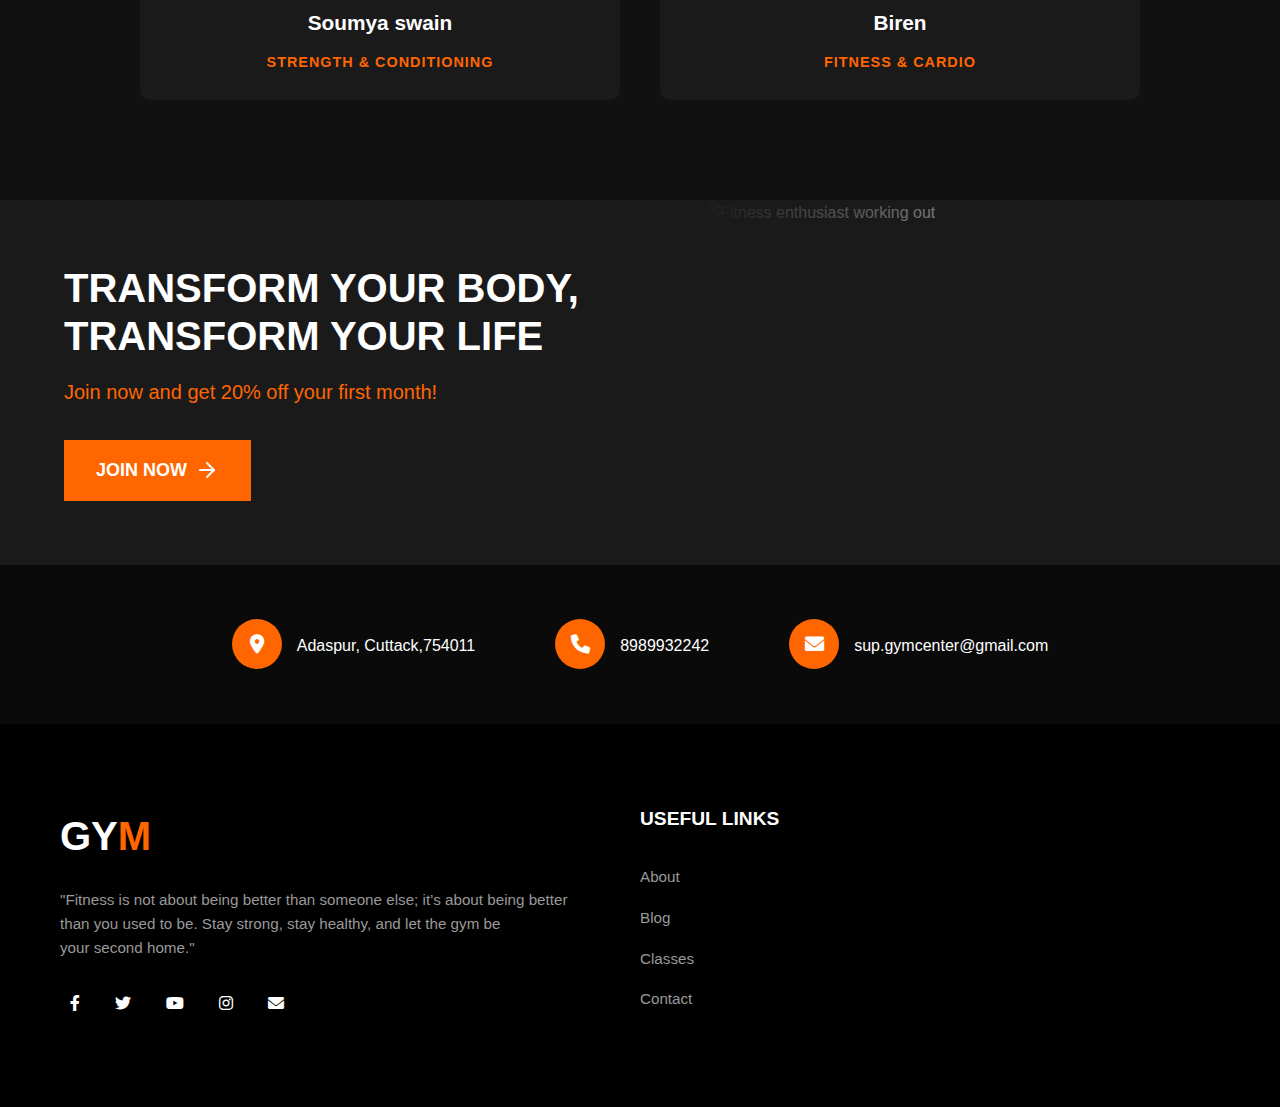
==== commit 5b060f75: "Merge pull request #1 from Aurosish07/master" ====
--- a/index.html
+++ b/index.html
@@ -75,8 +75,8 @@
                         <i class="fas fa-dumbbell"></i>
                     </div>
                     <h4>Modern equipment</h4>
-                    <p>Lorem ipsum dolor sit amet, consectetur adipiscing elit, sed do eiusmod tempor incididunt ut
-                        dolore facilisis.</p>
+                    <p>"Our gym is equipped with state-of-the-art fitness technology, offering the latest in modern equipment to help you train efficiently, safely, and effectively for the best possible results."
+                    </p>
                 </div>
 
                 <div class="feature-item">
@@ -84,8 +84,8 @@
                         <i class="fas fa-apple-alt"></i>
                     </div>
                     <h4>Healthy nutrition plan</h4>
-                    <p>Quis ipsum suspendisse ultrices gravida. Risus commodo viverra maecenas accumsan lacus vel
-                        facilisis.</p>
+                    <p>"Our gym is equipped with state-of-the-art fitness technology, offering the latest in modern equipment to help you train efficiently, safely, and effectively for the best possible results."
+                    </p>
                 </div>
 
                 <div class="feature-item">
@@ -93,8 +93,8 @@
                         <i class="fas fa-dumbbell"></i>
                     </div>
                     <h4>Proffesponal training plan</h4>
-                    <p>Lorem ipsum dolor sit amet, consectetur adipiscing elit, sed do eiusmod tempor incididunt ut
-                        dolore facilisis.</p>
+                    <p>"Our gym provides expert-designed professional training plans tailored to your fitness level and goals, ensuring effective workouts, proper technique, and steady progress on your journey to a healthier, stronger you."
+                    </p>
                 </div>
 
                 <div class="feature-item">
@@ -102,8 +102,8 @@
                         <i class="fas fa-heartbeat"></i>
                     </div>
                     <h4>Unique to your needs</h4>
-                    <p>Quis ipsum suspendisse ultrices gravida. Risus commodo viverra maecenas accumsan lacus vel
-                        facilisis.</p>
+                    <p>"Our gym offers personalized fitness solutions tailored to your unique needs, including customized workout plans, expert coaching, and specialized programs to help you achieve your individual health and wellness goals."
+                    </p>
                 </div>
             </div>
         </div>
@@ -227,7 +227,7 @@
             </a>
         </div>
         <div class="gym-join-image">
-            <img src="/images/Gym_inside.jpg" alt="Fitness enthusiast working out" id="gymJoinImage">
+            <img src="./images/Gym_inside.jpg" alt="Fitness enthusiast working out" id="gymJoinImage">
         </div>
     </section>
 
@@ -236,4 +236,4 @@
     <script src="script.js"></script>
 </body>
 
-</html>+</html>
--- a/responsive.css
+++ b/responsive.css
@@ -405,6 +405,12 @@
     }
 }
 
+@media (max-width:450px) {
+    .content {
+        left: 38%;
+    }
+}
+
 
 
 
@@ -499,4 +505,24 @@
         margin-top: 5rem;
     }
 
+}
+
+@media (max-width:600px) {
+    .trainers-grid {
+        padding-left: 1rem;
+        padding-right: 1rem;
+    }
+}
+
+@media (max-width:500px) {
+    .trainers-grid {
+        padding-left: 0.5rem;
+        padding-right: 0.5rem;
+    }
+}
+@media (max-width:500px) {
+    .trainers-grid {
+        padding-left: 0.1rem;
+        padding-right: 0.1rem;
+    }
 }